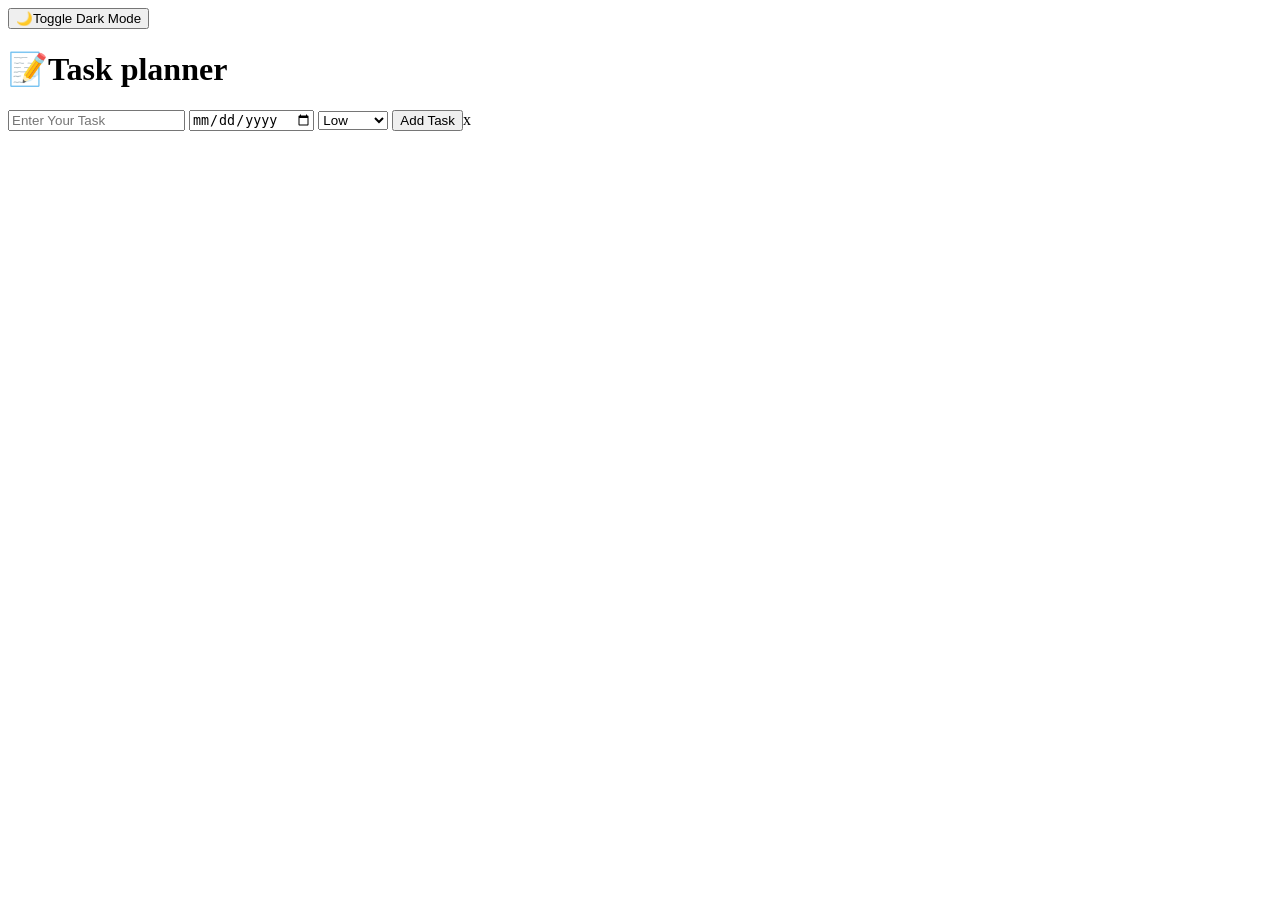
==== index.html @ 215730aa "Rename todo-list-project/index.html to index.html" ====
<!DOCTYPE html>
<html>
    <head>
        <meta charset="UTF-8">
        <title>TO-DO-LIST Task Planner</title>
        <link rel="stylesheet" href="todo-list .css">
<link rel="icon" href="https://cdn-icons-png.flaticon.com/512/2921/2921222.png" type="image/png">


    </head>
    <body>
        <button id="darkmode">🌙Toggle Dark Mode</button>
        <h1>📝Task planner</h1>
        <div class="inputs">
            <input type="text" id="task" placeholder="Enter Your Task">
            <input type="date" id="date">
            <select id="priority">
                <option value="low">Low </option>
                <option value="medium">Medium</option>
                <option value="high">High</option>
            </select>
            <button id="addbtn">Add Task</button>x
            <p id="msg" style="color:red;"></p>
            </div>
            <div id="result"></div>
            <script src="todo-list .js"></script>

    </body>
</html>
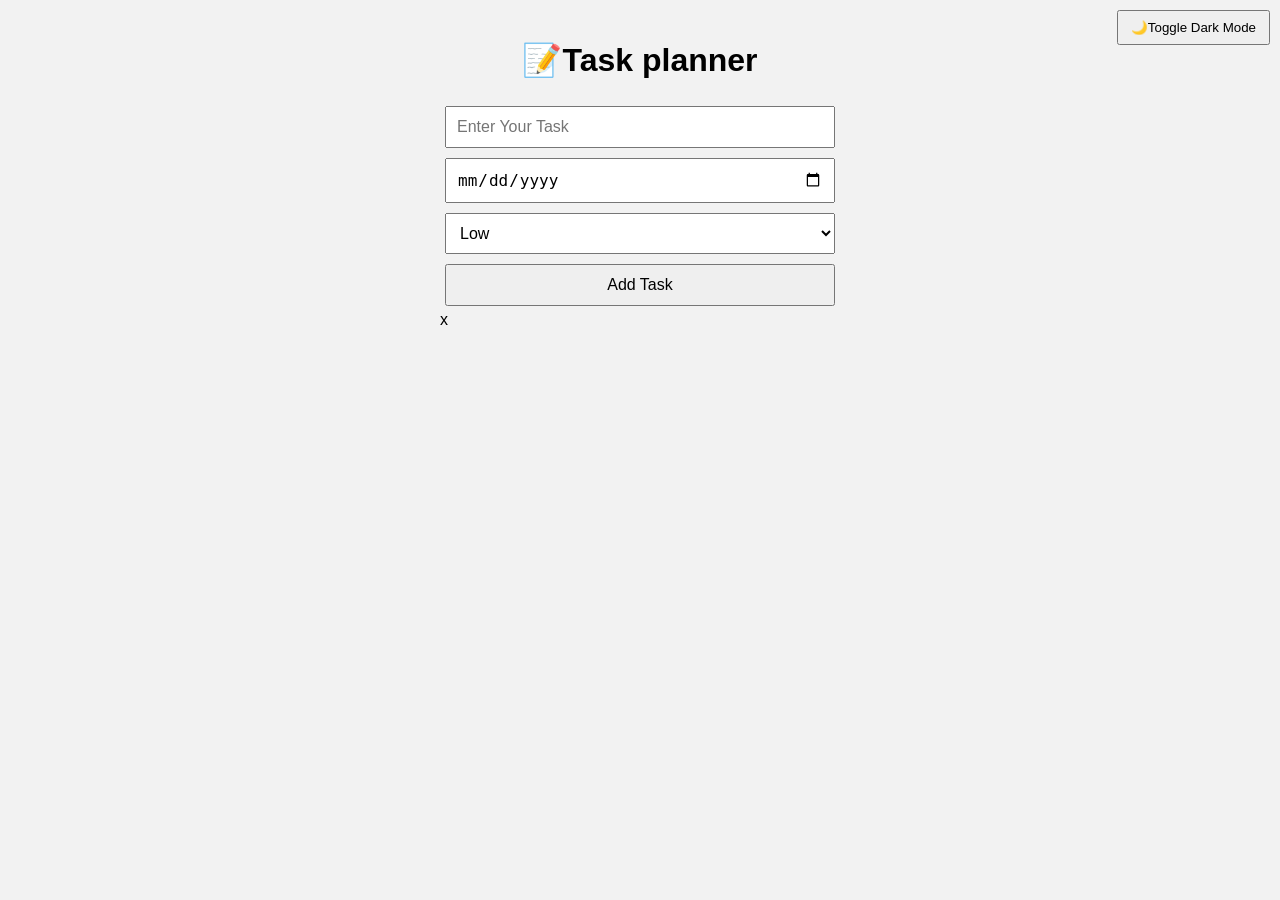
==== commit 34203cc7: "Update index.html" ====
--- a/index.html
+++ b/index.html
@@ -3,7 +3,7 @@
     <head>
         <meta charset="UTF-8">
         <title>TO-DO-LIST Task Planner</title>
-        <link rel="stylesheet" href="todo-list .css">
+        <link rel="stylesheet" href="todolist.css">
 <link rel="icon" href="https://cdn-icons-png.flaticon.com/512/2921/2921222.png" type="image/png">
 
 
--- a/todolist.css
+++ b/todolist.css
@@ -0,0 +1,57 @@
+body{
+    font-family: Arial,sans-serif;
+    background-color: #f2f2f2;
+    margin: 0;
+    padding: 20px;
+    transition: background-color 0.3s ,color 0.3s;
+}
+.dark{
+    background-color: #1e1e2f;
+    color: white;
+}
+h1{
+    text-align: center;
+}
+.inputs{
+    display: flex;
+    flex-direction: column;
+    max-width: 400px;
+    margin: 0 auto 20px;
+}
+.inputs input,.inputs select,.inputs button{
+    padding: 10px;
+    margin: 5px;
+    font-size: 16px;
+
+}
+#result .task{
+    display: flex;
+    justify-content: space-between;
+    align-items: center;
+    padding: 10px;
+    border-bottom: 1px solid #ccc;
+}
+.completed{
+    text-decoration: line-through;
+    opacity: 0.6;
+}
+.overdue{
+    color:red;
+}
+.upcomming{
+    color: green;
+}
+
+.soon{
+    color: orange;
+}
+
+#darkmode{
+    position: absolute;
+    top: 10px;
+    right: 10px;
+    padding: 8px 12px;
+    cursor: pointer;
+}
+
+    
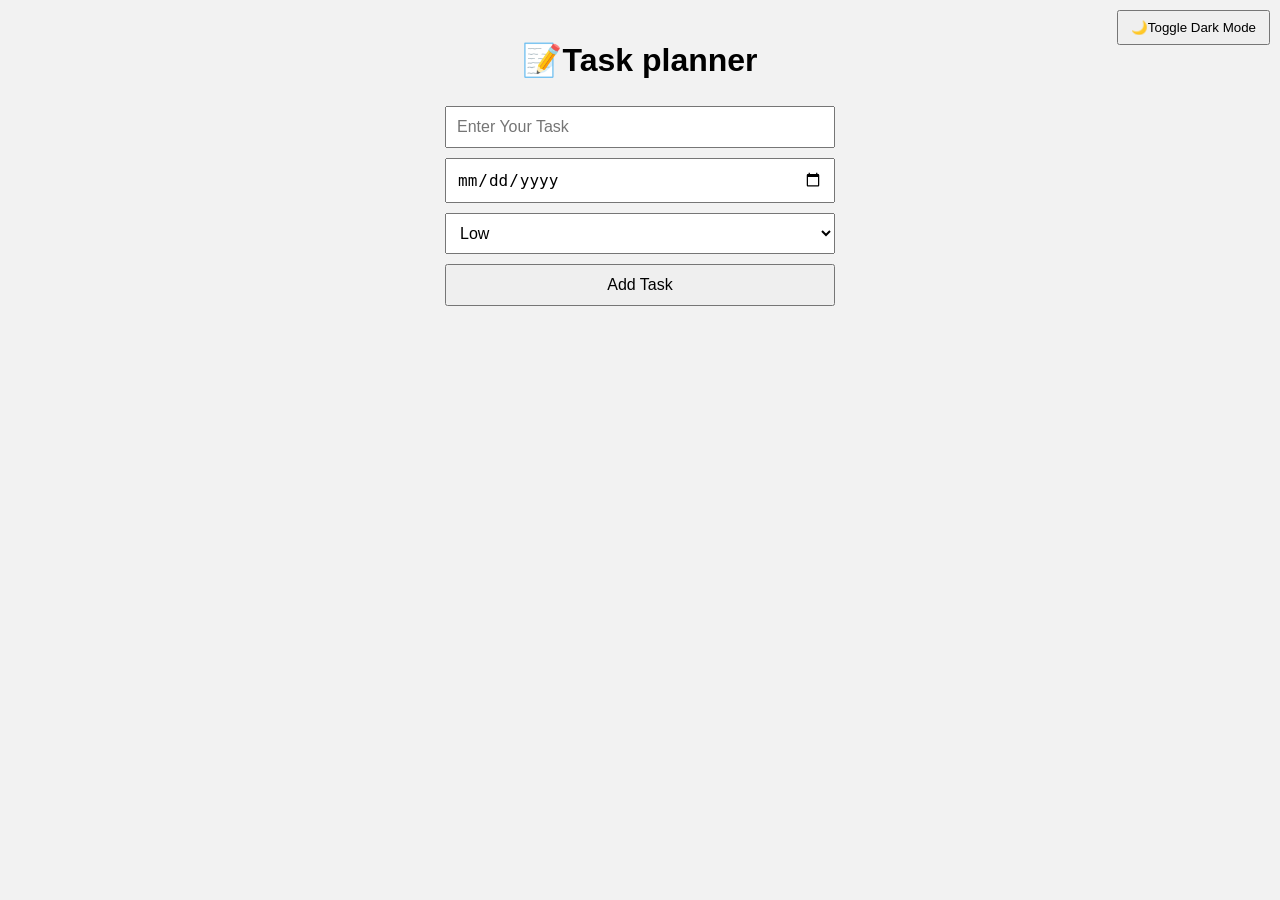
==== commit e1f2845b: "Update index.html" ====
--- a/index.html
+++ b/index.html
@@ -19,11 +19,11 @@
                 <option value="medium">Medium</option>
                 <option value="high">High</option>
             </select>
-            <button id="addbtn">Add Task</button>x
+            <button id="addbtn">Add Task</button>
             <p id="msg" style="color:red;"></p>
             </div>
             <div id="result"></div>
-            <script src="todo-list .js"></script>
+            <script src="todo-list.js"></script>
 
     </body>
 </html>
